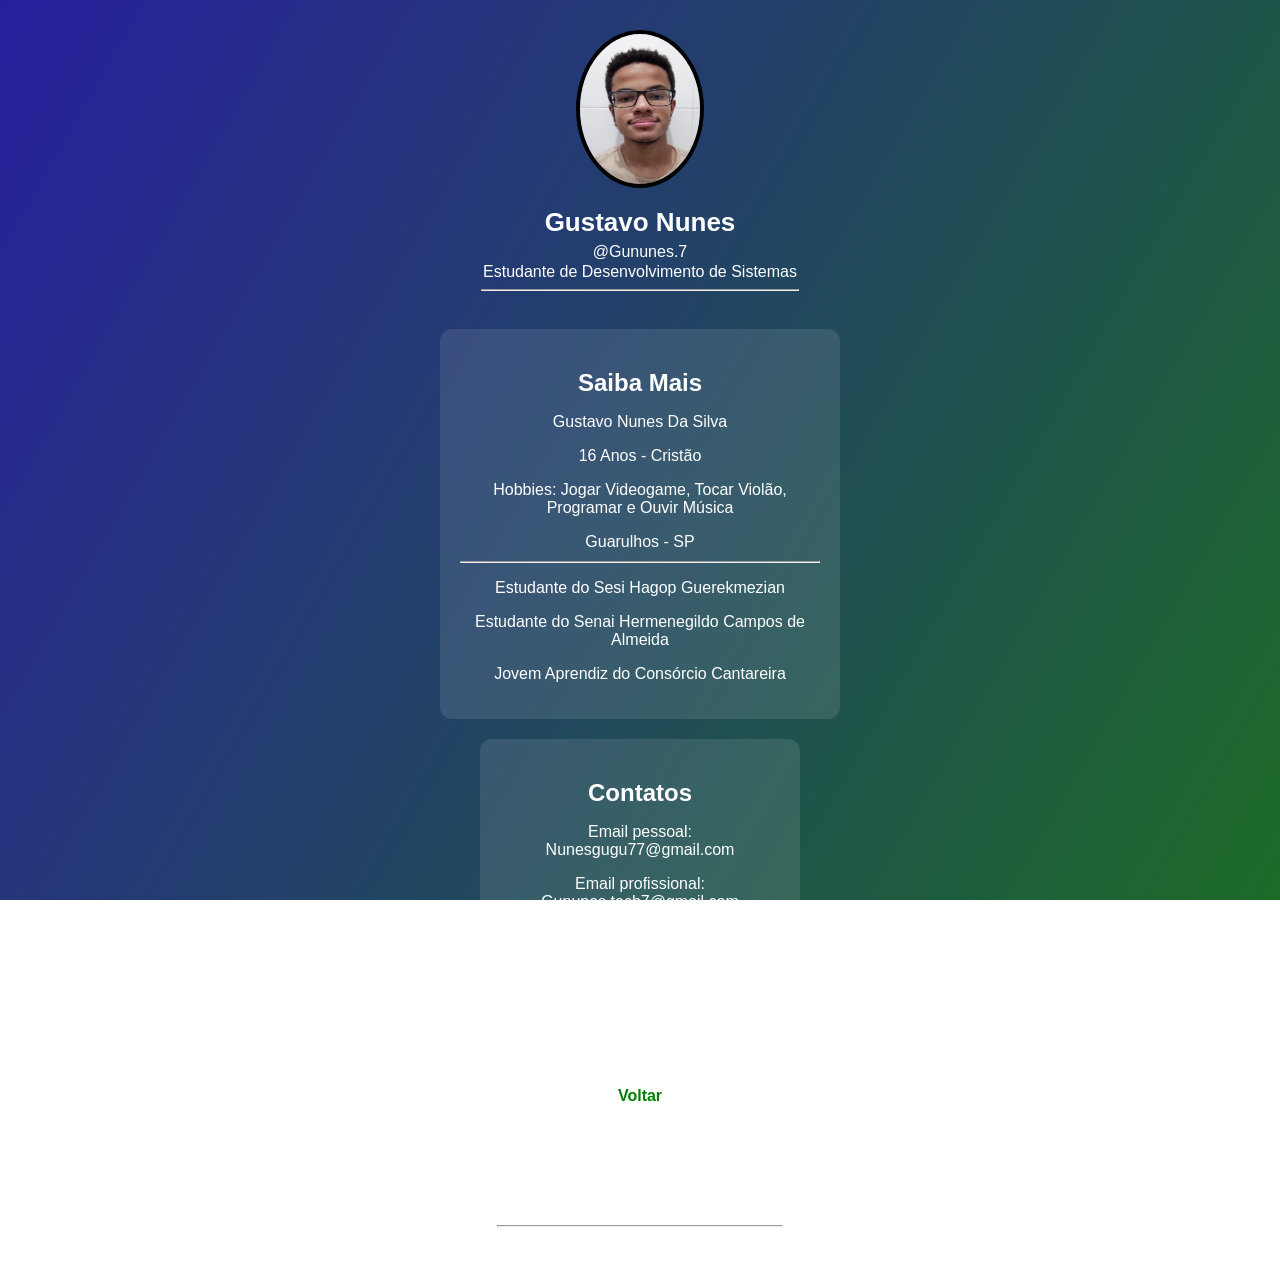
==== indexsaibamais.html @ 24940daf "first commit" ====
<!DOCTYPE html>
<html lang="pt-br">
<head>
    <meta charset="UTF-8">
    <meta name="viewport" content="width=device-width, initial-scale=1.0">
    <title>Gustavo Nunes</title>
    <link rel="stylesheet" href="./style.css">
</head>
<body>
   <header>
       <img src="./Foto.jpg" alt="">
       <h1>Gustavo Nunes</h1>
       <p>@Gununes.7</p>
       <p>Estudante de Desenvolvimento de Sistemas</p>
       <hr>
   </header>

   <main>
    <section class="saibamais">
        <h2>Saiba Mais</h2>
        <p>Gustavo Nunes Da Silva</p>
        <p>16 Anos - Cristão </p>
        <p>Hobbies: Jogar Videogame, Tocar Violão, Programar e Ouvir Música</p>
         <p>Guarulhos - SP</p>
        <hr>
        <p>Estudante do Sesi Hagop Guerekmezian </p>
        <p>Estudante do  Senai Hermenegildo Campos de Almeida</p>
        <p>Jovem Aprendiz do Consórcio Cantareira</p>
        
      
        <p></p>

    </section>
   <main>
    <section class="saibamais">
        <h2>Contatos</h2>
        <p>Email pessoal: Nunesgugu77@gmail.com</p>
        <p>Email profissional: Gununes.tech7@gmail.com</p>
    </section>
    <section class="saibamais">
        <h2>Voltar para página inicial</h2>
        <a href="./index.html">Voltar</a>
    </section>
   </main>

<footer>
     <p>Criado por mim no dia 03 de Outubro de 2025</p>
    <hr>
</footer>

</body>
</html>
---- style.css ----
body{
    margin: 0; /*Ele remove as margens*/
    font-family: "Arial", sans-serif;
    background: linear-gradient(120deg, #281f9e, #1c6b27); /*Ele faz um degradê/gradiente*/
    background-attachment: fixed;
    color: #fff;
    display: flex;
    flex-direction: column;
    align-items: center;
}

header{
    text-align: center;
    padding: 30px;
}
header img{
    width: 120px;
    height: 150px;
    border-radius: 50%;
    border: 4px solid #000000 ;
    
}

header h1{
    margin: 15px 0 5px;
    font-size: 26px;
    
}
header p{
    margin: 2px;
    font-size: 16px;
}

main{
    display: flex;
    flex-direction: column;
    align-items: center;
    gap: 20px;
    width: 80%;
    max-width: 400px;
}

.card{
    width: 200px;
    background: rgba(255, 255, 255, 0.1);
    border-radius: 12px;
    padding: 20px;
    text-align: center;
    transition: transorm 0.2s case; /*Efeito de elevação ao passar o mouse*/
}


.card:hover{
    transform: scale(1.05);  /*Efeito de elevação ao passar o mouse*/
}

.card h2{
    margin-bottom: 10px;
    

}

.card a{
    display: inline-block;
    margin-top: 10px;
    padding: 10px 20px;
    background: #fff;
    text-decoration: none;
    border-radius: 8px;
    font-weight: bold;
    color: green;
}

footer{
    margin: 30px 0px;
    font-size: 14px;
}


.saibamais{
 
    background: rgba(255, 255, 255, 0.1);
    border-radius: 12px;
    padding: 20px;
    text-align: center;
    transition: transorm 0.2s case; /*Efeito de elevação ao passar o mouse*/
}

.saibamais:hover{
    transform: scale(1.05);  /*Efeito de elevação ao passar o mouse*/
}

.saibamais h2,p{
    margin-bottom: 10px;
    text-align: center;
}


.saibamais a{
    display: inline-block;
    margin-top: 10px;
    padding: 10px 20px;
    background: #fff;
    text-decoration: none;
    border-radius: 8px;
    font-weight: bold;
    color: green;
}

.cursos{
    
    background: rgba(255, 255, 255, 0.1);
    border-radius: 12px;
    padding: 20px;
    text-align: center;
    transition: transorm 0.2s case; /*Efeito de elevação ao passar o mouse*/
}

.cursos:hover{
    transform: scale(1.05);  /*Efeito de elevação ao passar o mouse*/
}

.cursos h2,p{
    margin-bottom: 10px;
    text-align: center;
}


.cursos a{
    display: inline-block;
    margin-top: 10px;
    padding: 10px 20px;
    background: #fff;
    text-decoration: none;
    border-radius: 8px;
    font-weight: bold;
    color: green;
    
}
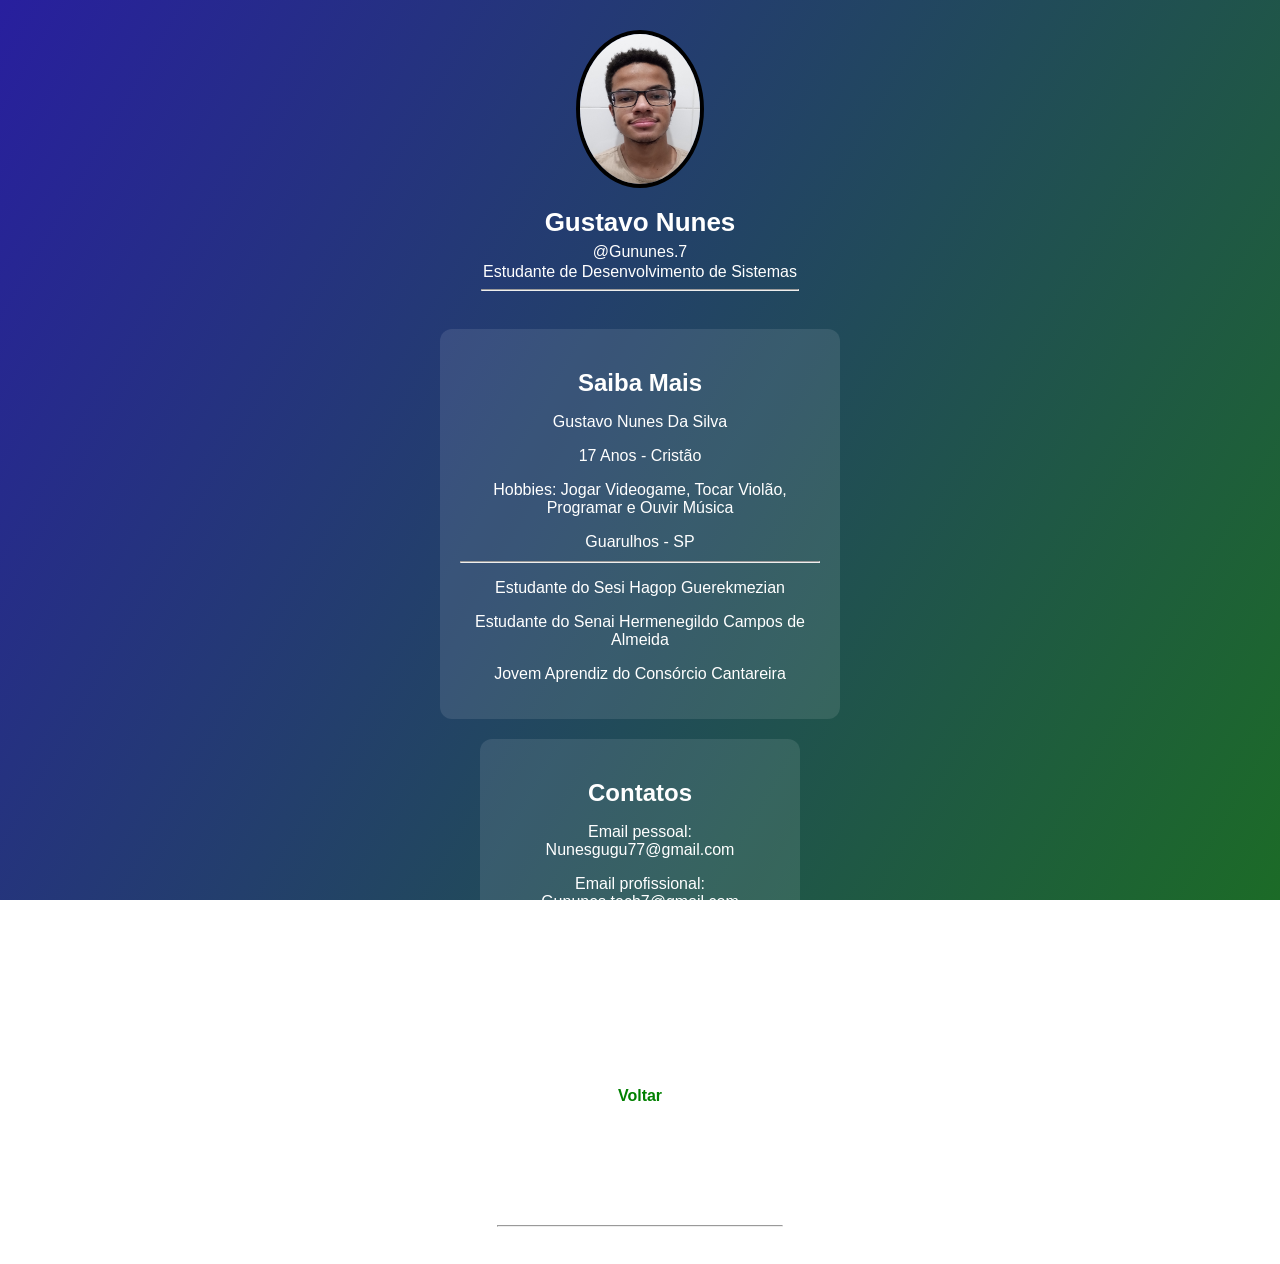
==== commit 3ab46fb1: "Update age from 16 to 17 in indexsaibamais.html" ====
--- a/indexsaibamais.html
+++ b/indexsaibamais.html
@@ -19,7 +19,7 @@
     <section class="saibamais">
         <h2>Saiba Mais</h2>
         <p>Gustavo Nunes Da Silva</p>
-        <p>16 Anos - Cristão </p>
+        <p>17 Anos - Cristão </p>
         <p>Hobbies: Jogar Videogame, Tocar Violão, Programar e Ouvir Música</p>
          <p>Guarulhos - SP</p>
         <hr>
@@ -49,4 +49,4 @@
 </footer>
 
 </body>
-</html>+</html>
